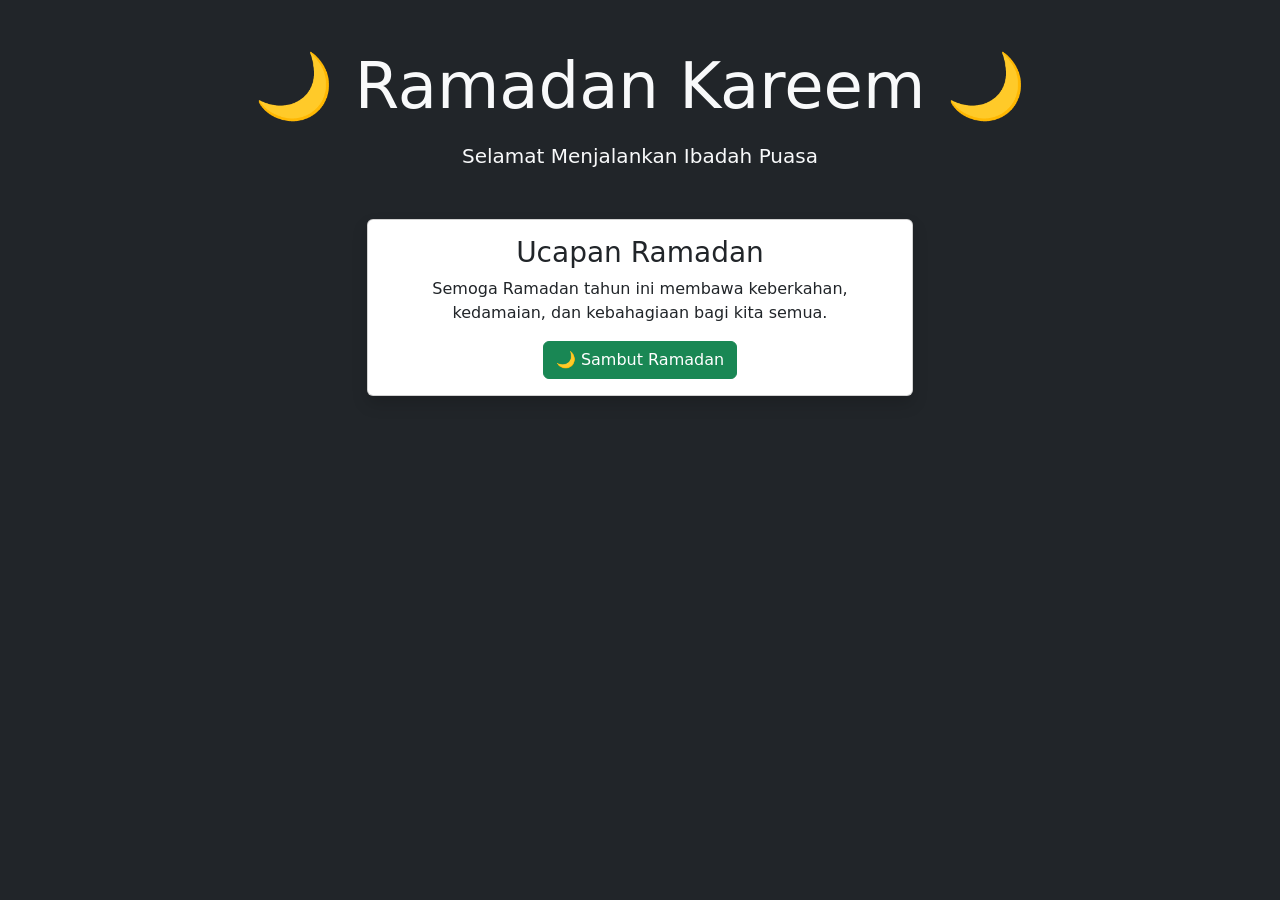
==== ramadhan.html @ 6e5e9309 "tugas 4 tampilan ramadan bootstrap" ====
<!DOCTYPE html>
<html lang="en">

<head>
    <meta charset="UTF-8">
    <title>Ramadan Kareem</title>

    <link href="https://cdn.jsdelivr.net/npm/bootstrap@5.3.2/dist/css/bootstrap.min.css" rel="stylesheet">

</head>

<body class="bg-dark text-light">

    <div class="container text-center mt-5">

        <h1 class="display-3 mb-3">🌙 Ramadan Kareem 🌙</h1>

        <p class="lead mb-5">Selamat Menjalankan Ibadah Puasa</p>

        <div class="row justify-content-center">

            <div class="col-md-6">

                <div class="card text-dark shadow">

                    <div class="card-body">

                        <h3 class="card-title">Ucapan Ramadan</h3>

                        <p class="card-text">
                            Semoga Ramadan tahun ini membawa keberkahan, kedamaian,
                            dan kebahagiaan bagi kita semua.
                        </p>

                        <a href="#" class="btn btn-success">
                            🌙 Sambut Ramadan
                        </a>

                    </div>

                </div>

            </div>

        </div>

    </div>

</body>

</html>
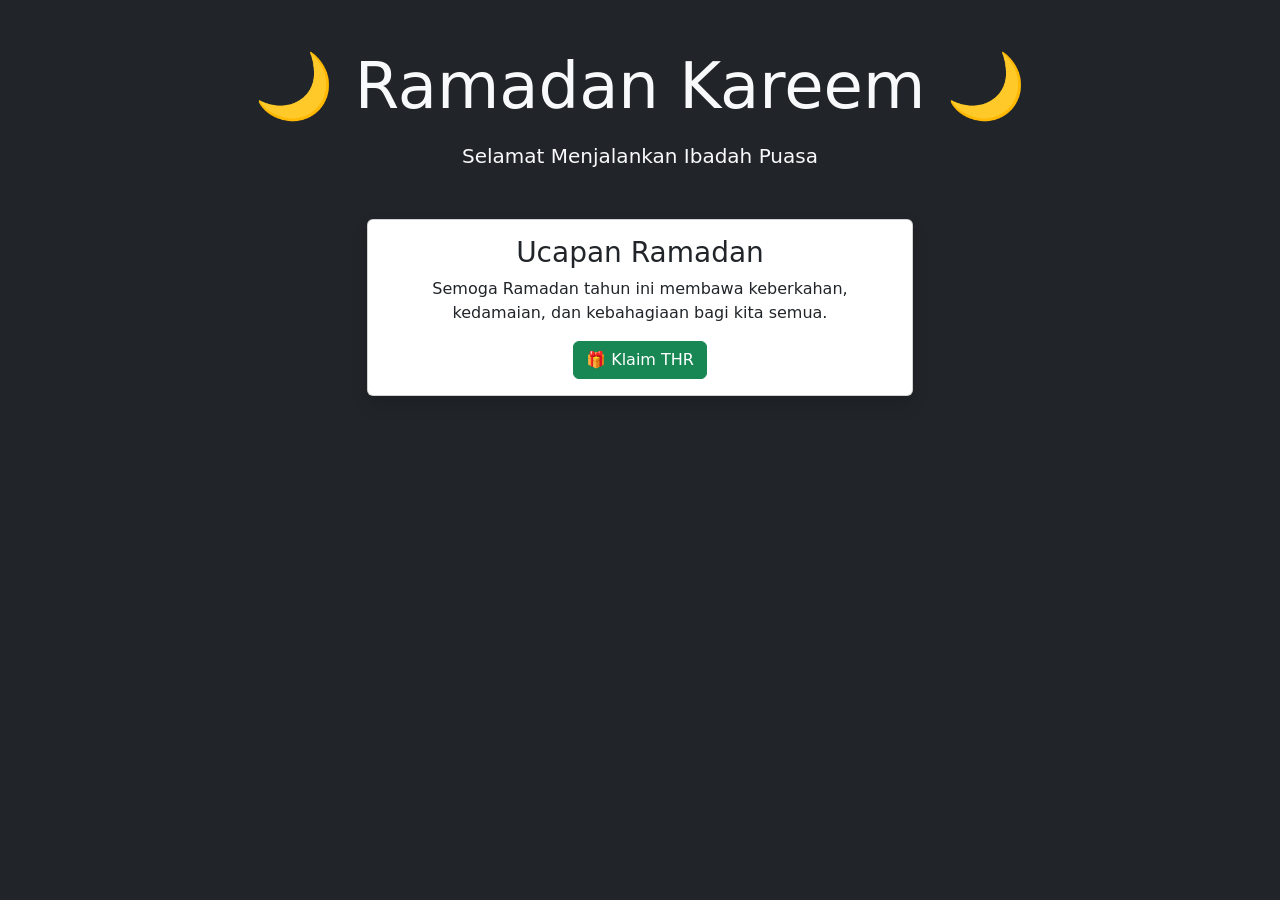
==== commit e5888cff: "tugas 5 modal THR" ====
--- a/ramadhan.html
+++ b/ramadhan.html
@@ -32,12 +32,11 @@
                             dan kebahagiaan bagi kita semua.
                         </p>
 
-                        <a href="#" class="btn btn-success">
-                            🌙 Sambut Ramadan
-                        </a>
+                        <button class="btn btn-success" data-bs-toggle="modal" data-bs-target="#thrModal">
+                            🎁 Klaim THR
+                        </button>
 
                     </div>
-
                 </div>
 
             </div>
@@ -46,6 +45,39 @@
 
     </div>
 
+
+    <!-- MODAL THR -->
+
+    <div class="modal fade" id="thrModal" tabindex="-1">
+        <div class="modal-dialog">
+            <div class="modal-content">
+
+                <div class="modal-header">
+                    <h5 class="modal-title text-dark">🎉 Selamat!</h5>
+                    <button type="button" class="btn-close" data-bs-dismiss="modal"></button>
+                </div>
+
+                <div class="modal-body text-center text-dark">
+
+                    <h3 class="text-success">🎉 Selamat Anda Mendapatkan THR! 🎉</h3>
+
+                    <p class="fs-5">Gunakan dengan bijak ya 😆</p>
+
+                </div>
+
+                <div class="modal-footer">
+                    <button class="btn btn-success" data-bs-dismiss="modal">
+                        Alhamdulillah
+                    </button>
+                </div>
+
+            </div>
+        </div>
+    </div>
+
+
+    <script src="https://cdn.jsdelivr.net/npm/bootstrap@5.3.2/dist/js/bootstrap.bundle.min.js"></script>
+
 </body>
 
 </html>
